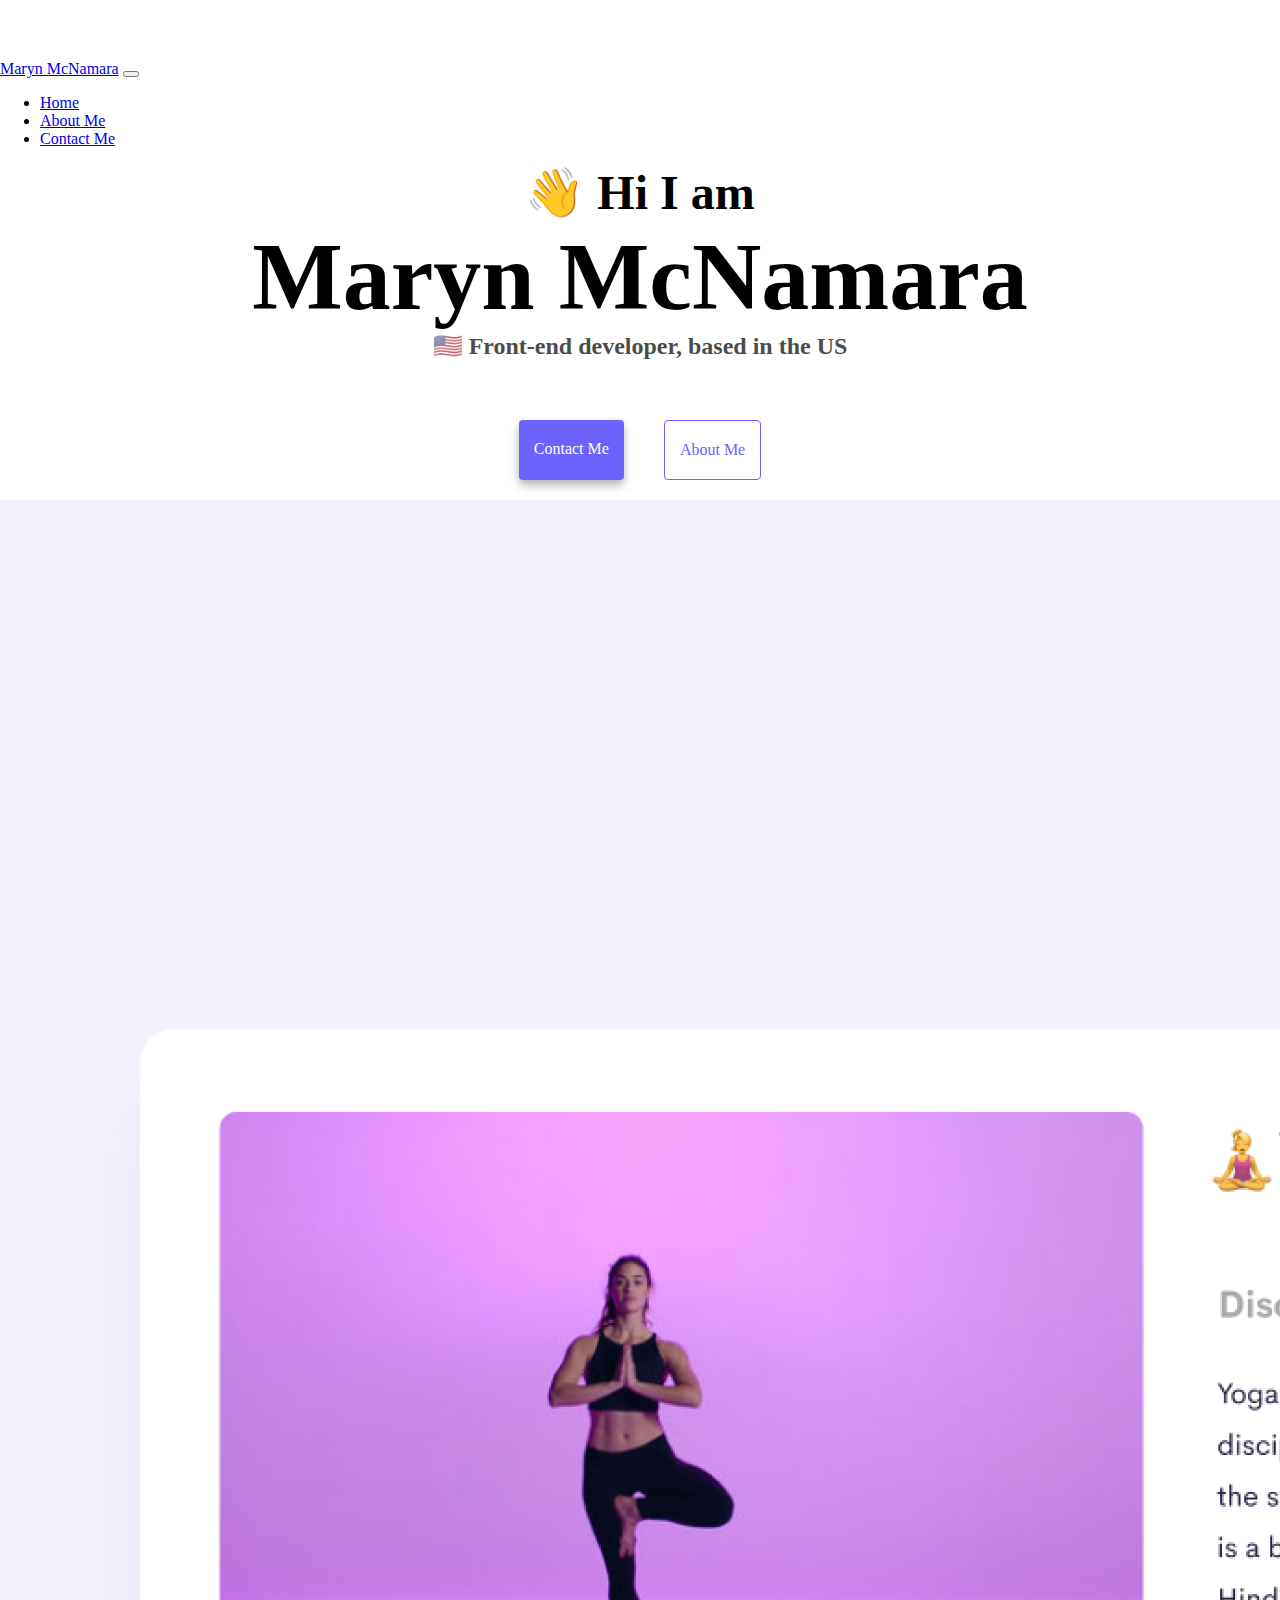
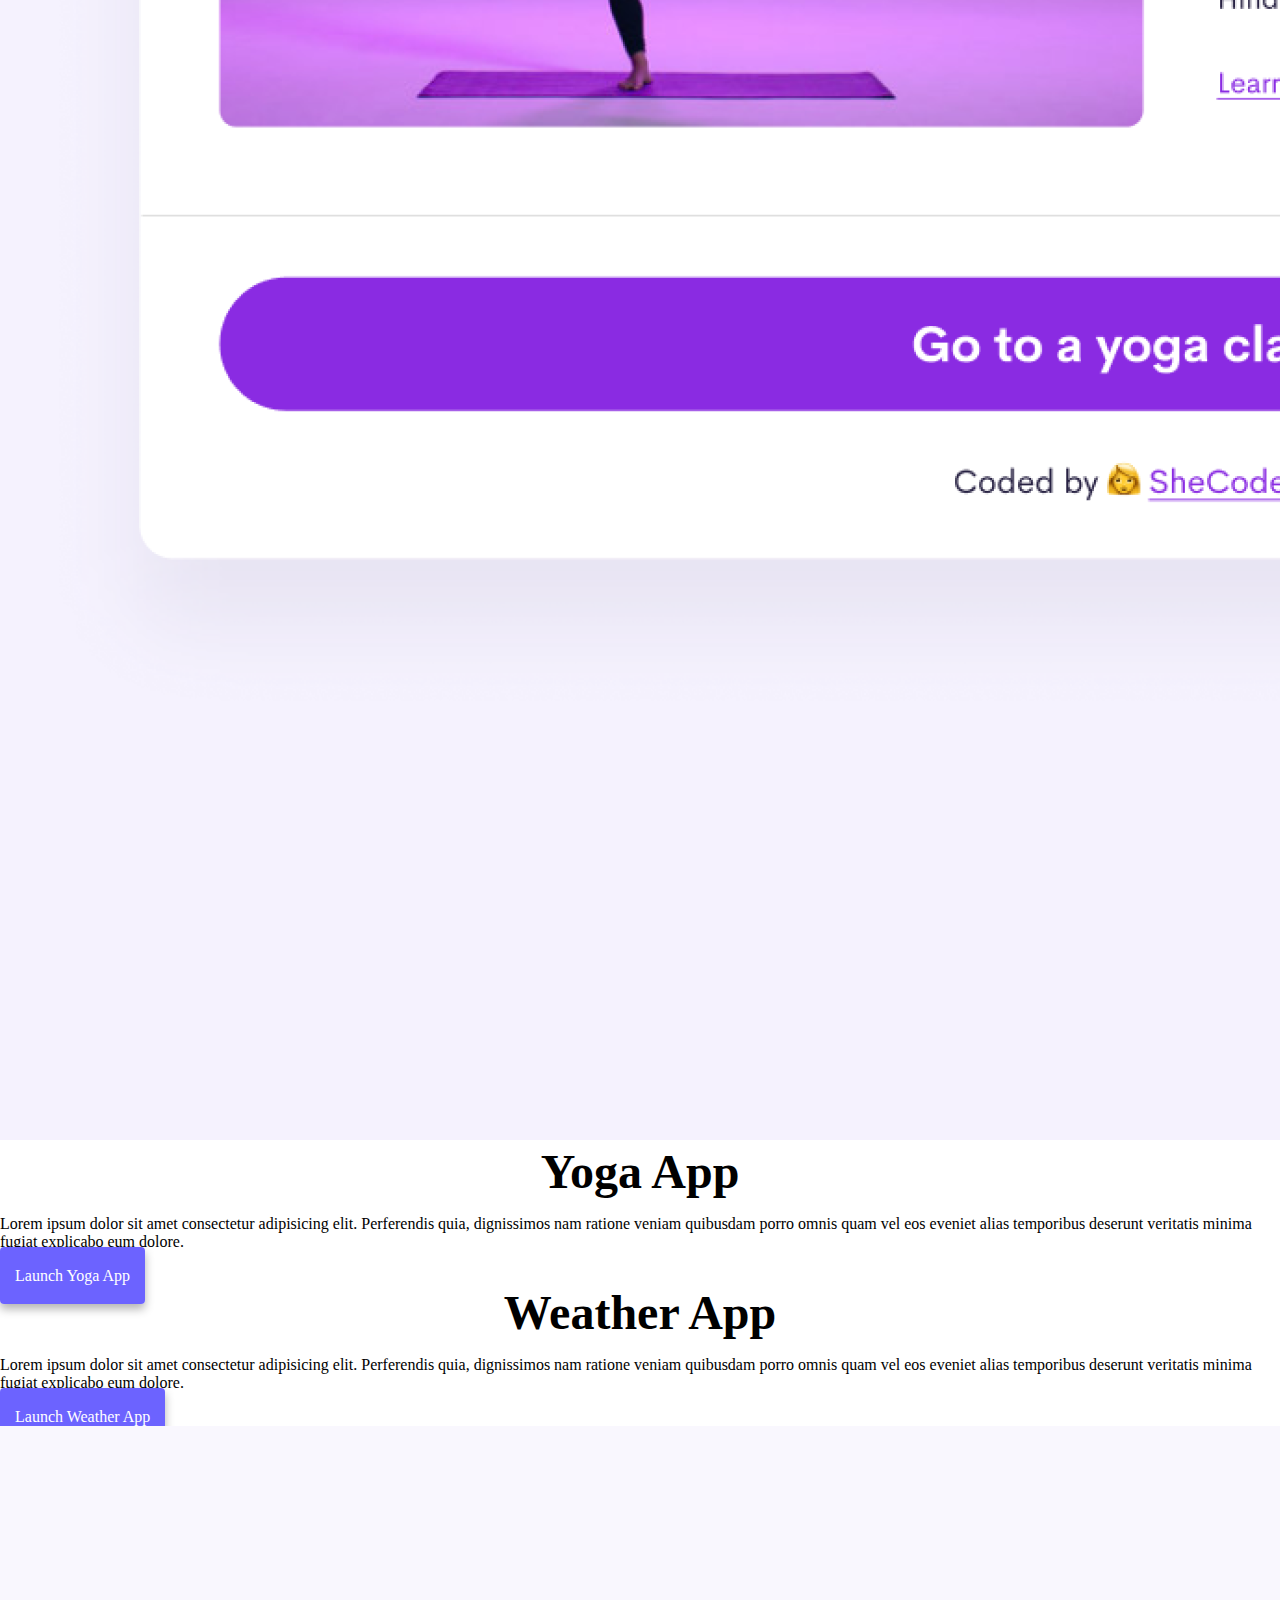
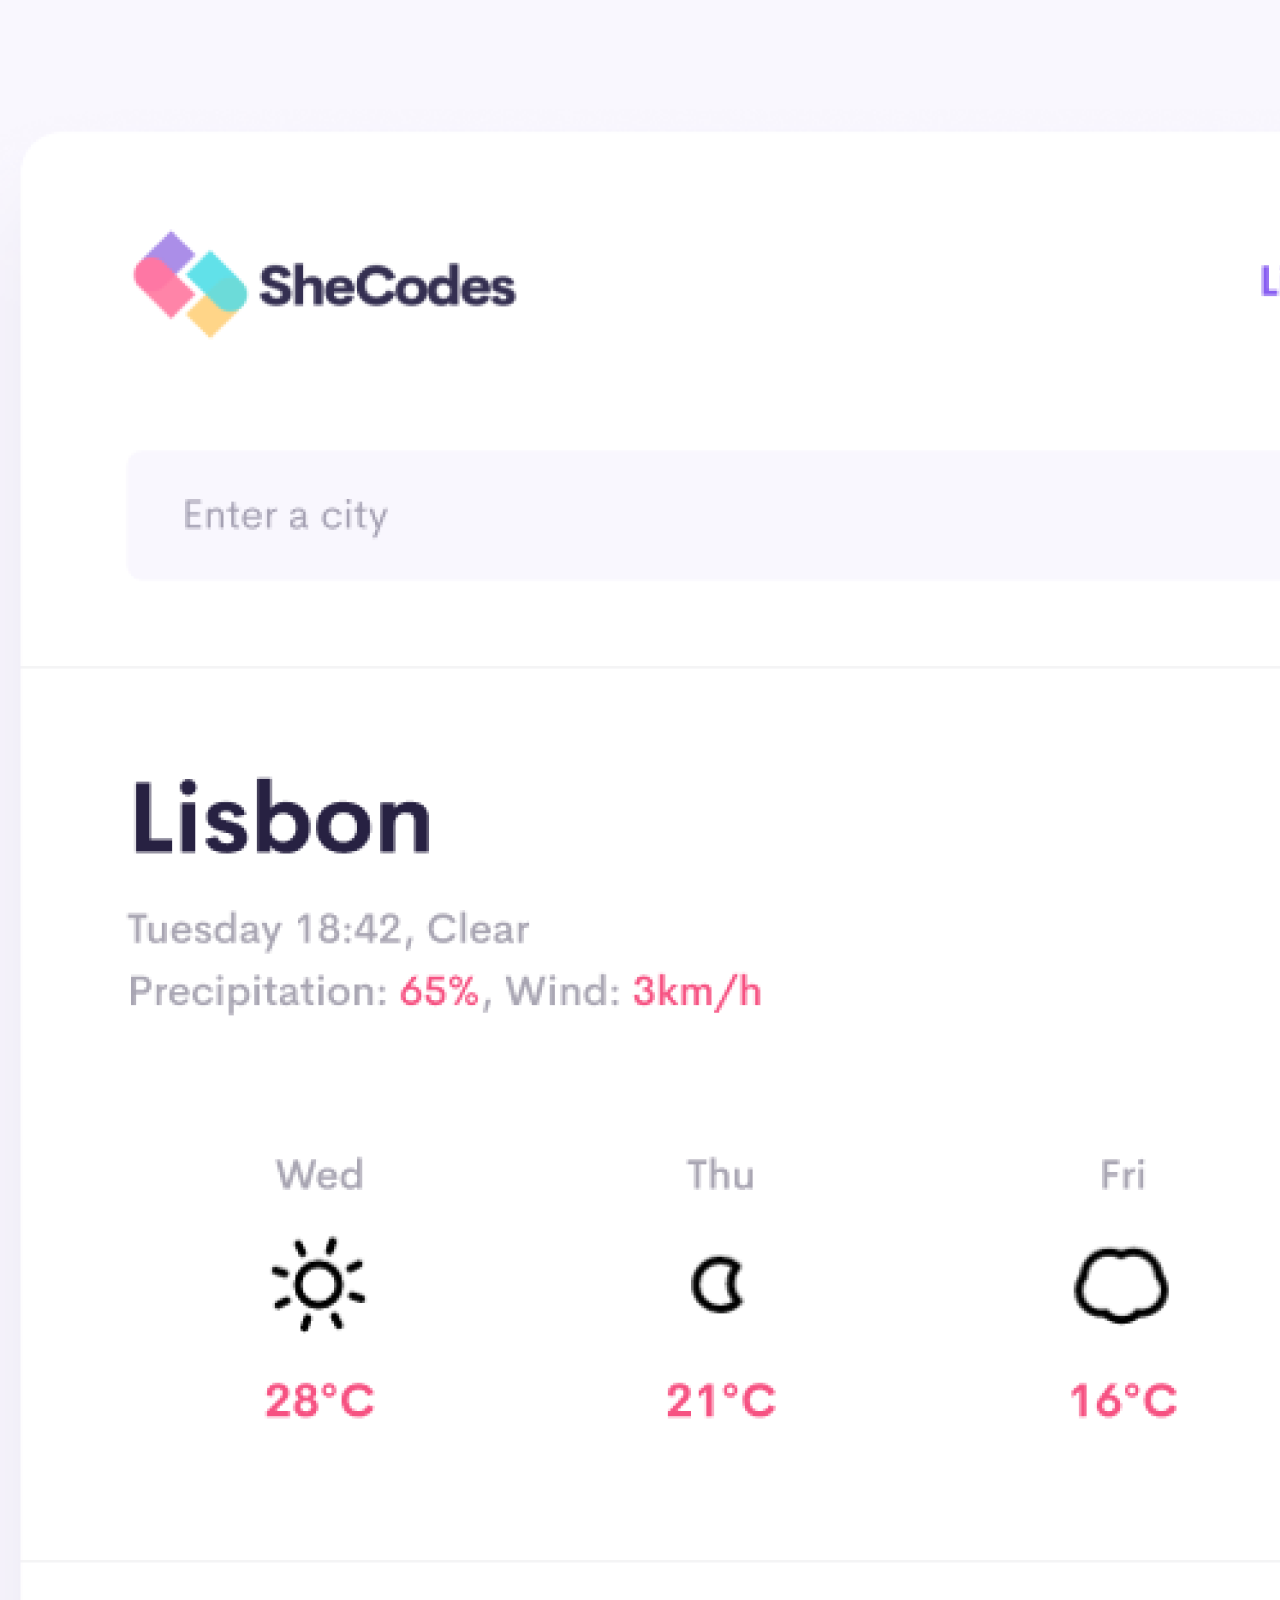
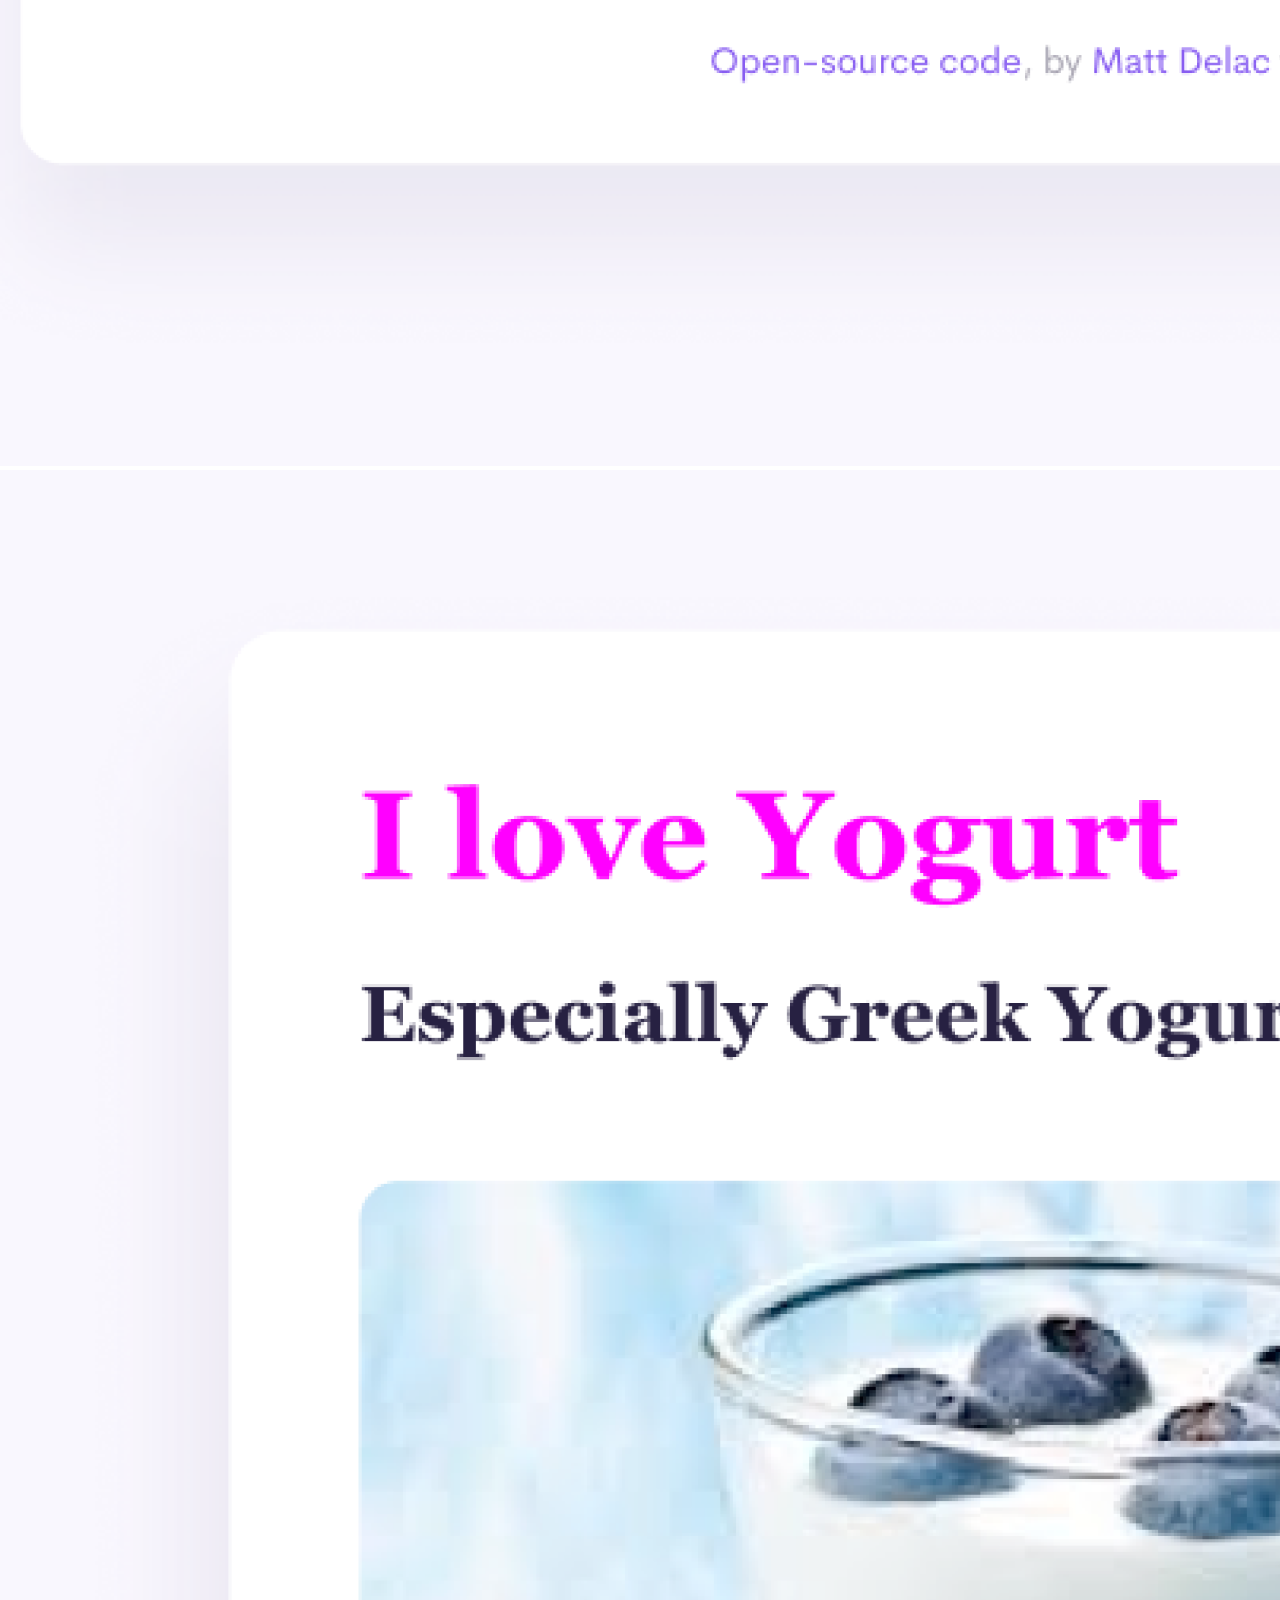
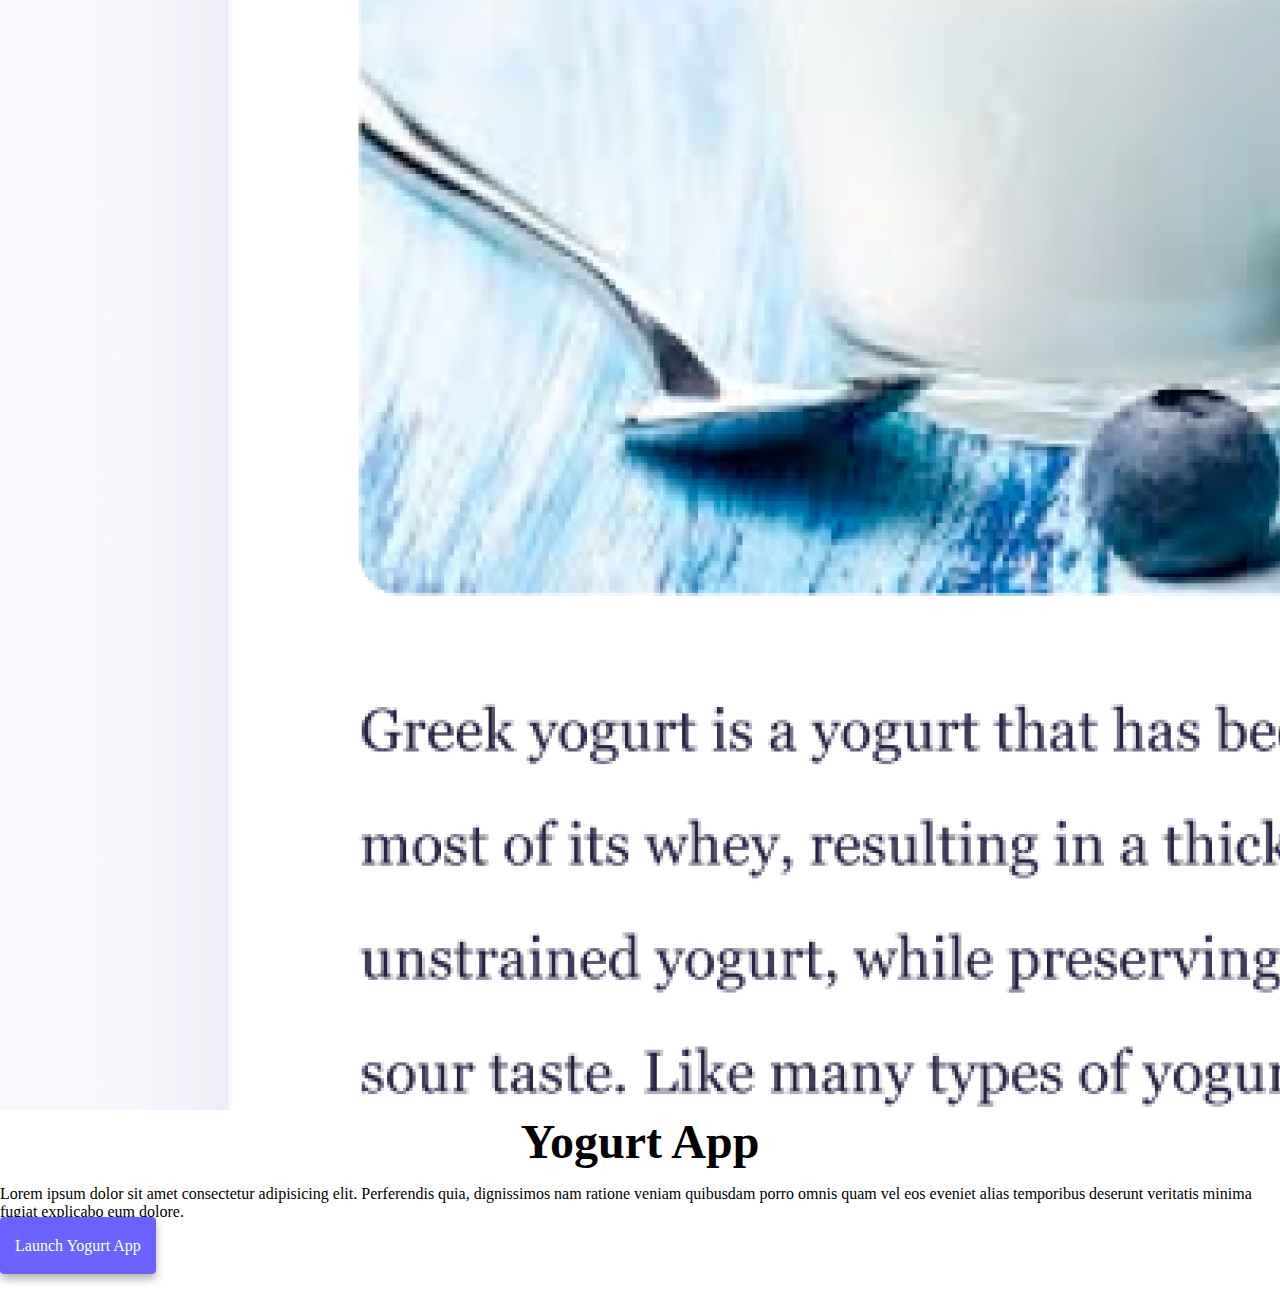
==== index.html @ de612692 "added code from codesandbox project" ====
<!DOCTYPE html>
<html lang="en">
  <head>
    <meta charset="UTF-8" />
    <meta http-equiv="X-UA-Compatible" content="IE=edge" />
    <meta name="viewport" content="width=device-width, initial-scale=1.0" />
    <title>Maryn McNamara</title>
    <link
      href="https://cdn.jsdelivr.net/npm/bootstrap@5.0.0-beta2/dist/css/bootstrap.min.css"
      rel="stylesheet"
      integrity="sha384-BmbxuPwQa2lc/FVzBcNJ7UAyJxM6wuqIj61tLrc4wSX0szH/Ev+nYRRuWlolflfl"
      crossorigin="anonymous"
    />
    <script
      src="https://cdn.jsdelivr.net/npm/bootstrap@5.0.0-beta2/dist/js/bootstrap.bundle.min.js"
      integrity="sha384-b5kHyXgcpbZJO/tY9Ul7kGkf1S0CWuKcCD38l8YkeH8z8QjE0GmW1gYU5S9FOnJ0"
      crossorigin="anonymous"
    ></script>
    <link rel="stylesheet" href="/css/styles.css" />
  </head>
  <body>
    <nav class="navbar navbar-expand-lg navbar-light bg-light fixed-top">
      <div class="container">
        <a class="navbar-brand" href="index.html">Maryn McNamara</a>
        <button
          class="navbar-toggler"
          type="button"
          data-bs-toggle="collapse"
          data-bs-target="#navbarNav"
          aria-controls="navbarNav"
          aria-expanded="false"
          aria-label="Toggle navigation"
        >
          <span class="navbar-toggler-icon"></span>
        </button>
        <div class="collapse navbar-collapse" id="navbarNav">
          <ul class="navbar-nav">
            <li class="nav-item">
              <a class="nav-link active" href="index.html">Home</a>
            </li>
            <li class="nav-item">
              <a class="nav-link active" href="about.html">About Me</a>
            </li>
            <li class="nav-item">
              <a class="nav-link active" href="about.html#contact"
                >Contact Me</a
              >
            </li>
          </ul>
        </div>
      </div>
    </nav>
    <h2>👋 Hi I am</h2>
    <h1>Maryn McNamara</h1>
    <h3>🇺🇸 Front-end developer, based in the US</h3>
    <div class="navigation-links">
      <a href="about.html#contact" class="contact-link">Contact me</a>
      <a href="about.html" class="about-link">About me</a>
    </div>
    <div class="container">
      <div class="row">
        <div class="col-md-6">
          <img src="/images/yoga.png" class="img-fluid rounded" />
        </div>
        <div class="col-md-6">
          <h2 class="mb-3">Yoga App</h2>
          <p>
            Lorem ipsum dolor sit amet consectetur adipisicing elit. Perferendis
            quia, dignissimos nam ratione veniam quibusdam porro omnis quam vel
            eos eveniet alias temporibus deserunt veritatis minima fugiat
            explicabo eum dolore.
          </p>
          <div class="mt-5">
            <a href="#" class="primary-link">Launch Yoga App</a>
          </div>
        </div>
      </div>
      <div class="row mt-5">
        <div class="col-md-6">
          <h2 class="mb-3">Weather App</h2>
          <p>
            Lorem ipsum dolor sit amet consectetur adipisicing elit. Perferendis
            quia, dignissimos nam ratione veniam quibusdam porro omnis quam vel
            eos eveniet alias temporibus deserunt veritatis minima fugiat
            explicabo eum dolore.
          </p>
          <div class="mb-5 mt-5">
            <a href="#" class="primary-link">Launch Weather App</a>
          </div>
        </div>
        <div class="col-md-6">
          <img src="/images/weather.png" class="img-fluid rounded" />
        </div>
      </div>
      <div class="row mt-5">
        <div class="col-md-6">
          <img src="/images/yogurt.png" class="img-fluid rounded" />
        </div>
        <div class="col-md-6">
          <h2 class="mb-3">Yogurt App</h2>
          <p>
            Lorem ipsum dolor sit amet consectetur adipisicing elit. Perferendis
            quia, dignissimos nam ratione veniam quibusdam porro omnis quam vel
            eos eveniet alias temporibus deserunt veritatis minima fugiat
            explicabo eum dolore.
          </p>
          <div class="mt-5">
            <a href="#" class="primary-link">Launch Yogurt App</a>
          </div>
        </div>
      </div>
    </div>
  </body>
</html>
---- css/styles.css ----
:root {
  --primary-color: #6c63ff;
  --secondary-color: #f5f2fe;
  --box-shadow: 0 5px 10px rgba(0, 0, 0, 0.3);
}

body {
  margin: 60px auto;
  max-width: 1300px;
}

h1,
h2,
h3 {
  text-align: center;
  margin: 0;
}

h1 {
  font-size: 96px;
}

h2 {
  font-size: 48px;
}

h3 {
  font-size: 24px;
  opacity: 0.7;
}

.navigation-links {
  display: flex;
  margin-top: 40px;
  justify-content: center;
}

.navigation-links a {
  margin: 20px;
  border-radius: 4px;
  padding: 20px 15px;
  text-decoration: none;
  text-transform: capitalize;
}

.contact-link {
  background: var(--primary-color);
  box-shadow: var(--box-shadow);
  color: white;
}

.about-link {
  color: var(--primary-color);
  border: 1px solid var(--primary-color);
}

.homepage-link {
  color: var(--primary-color);
  text-align: center;
  display: block;
}

.about-paragraphs {
  display: flex;
  margin: 30px 0;
}

.email-link {
  display: flex;
  justify-content: center;
  color: var(--primary-color);
  font-size: 28px;
  text-decoration: none;
}

.email-link:hover {
  text-decoration: underline;
}

.primary-link {
  border-radius: 4px;
  padding: 20px 15px;
  text-decoration: none;
  text-transform: capitalize;
  background: var(--primary-color);
  box-shadow: var(--box-shadow);
  color: white;
}
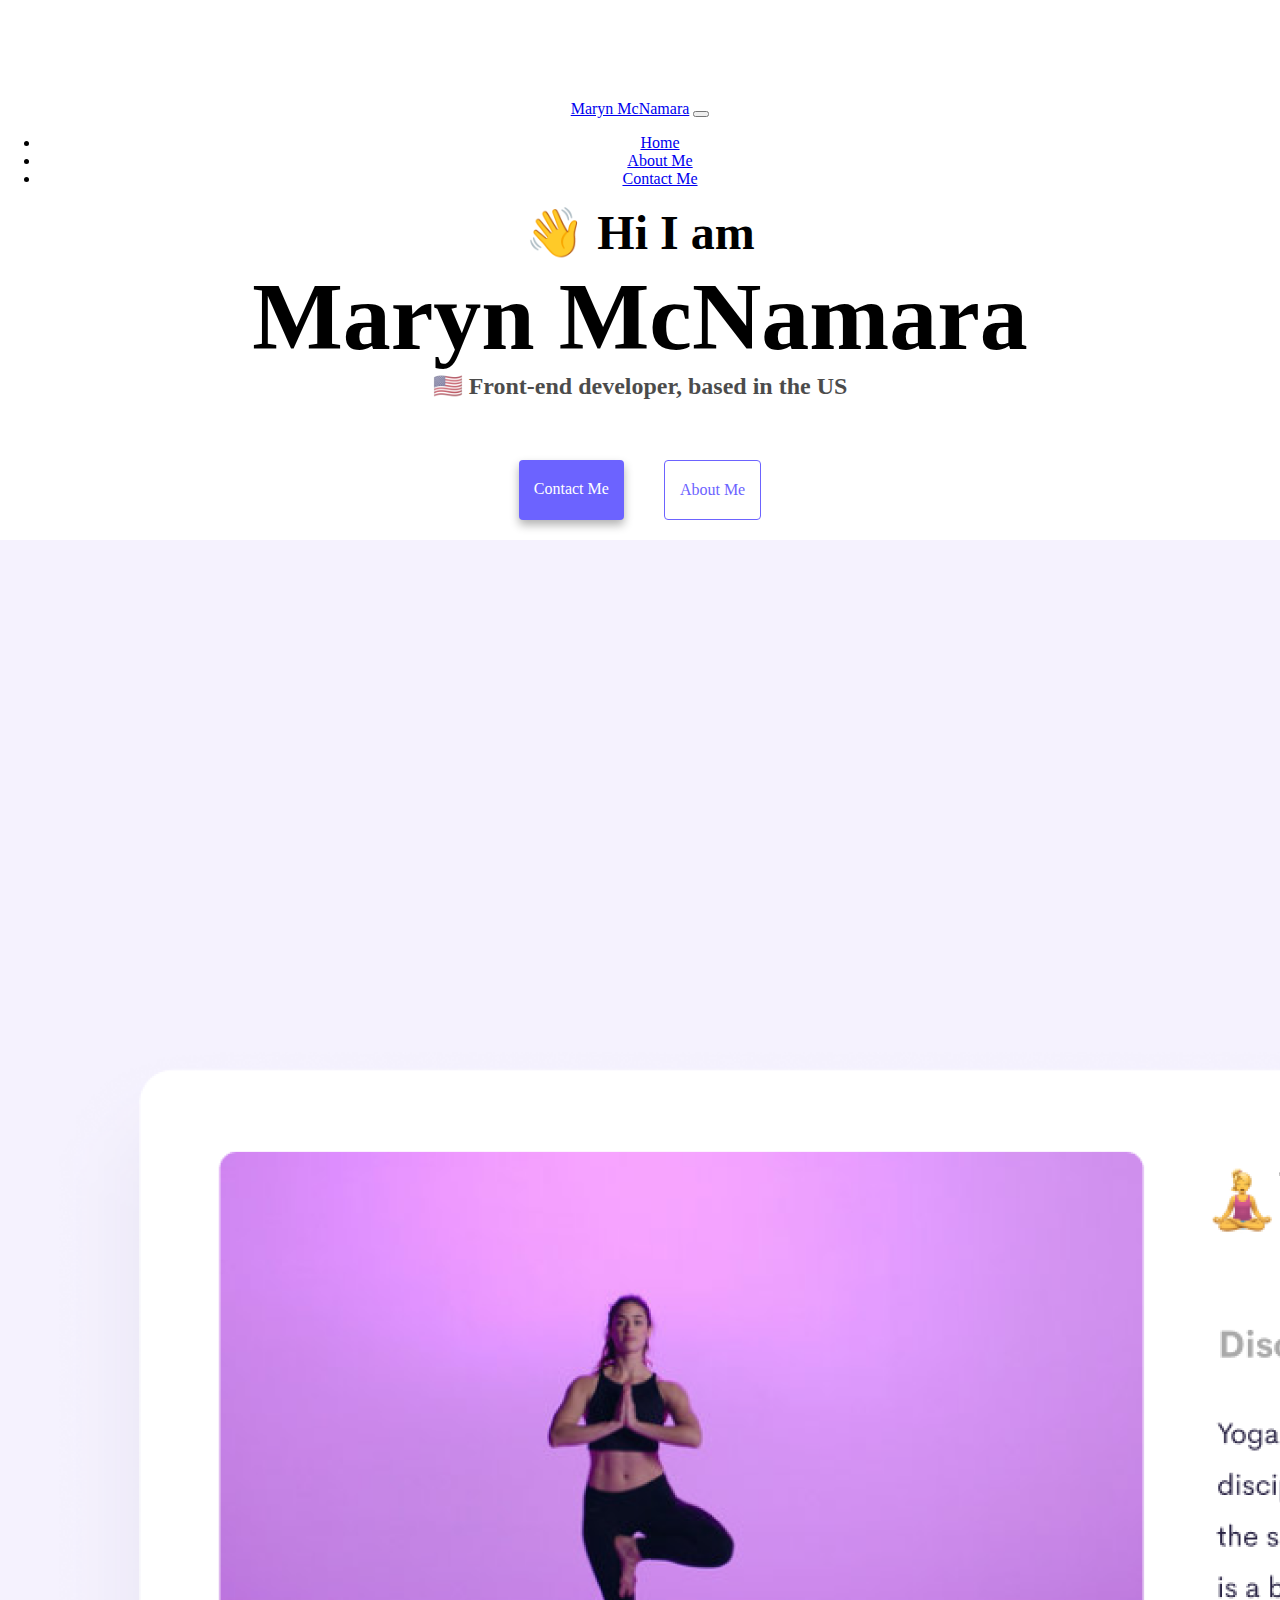
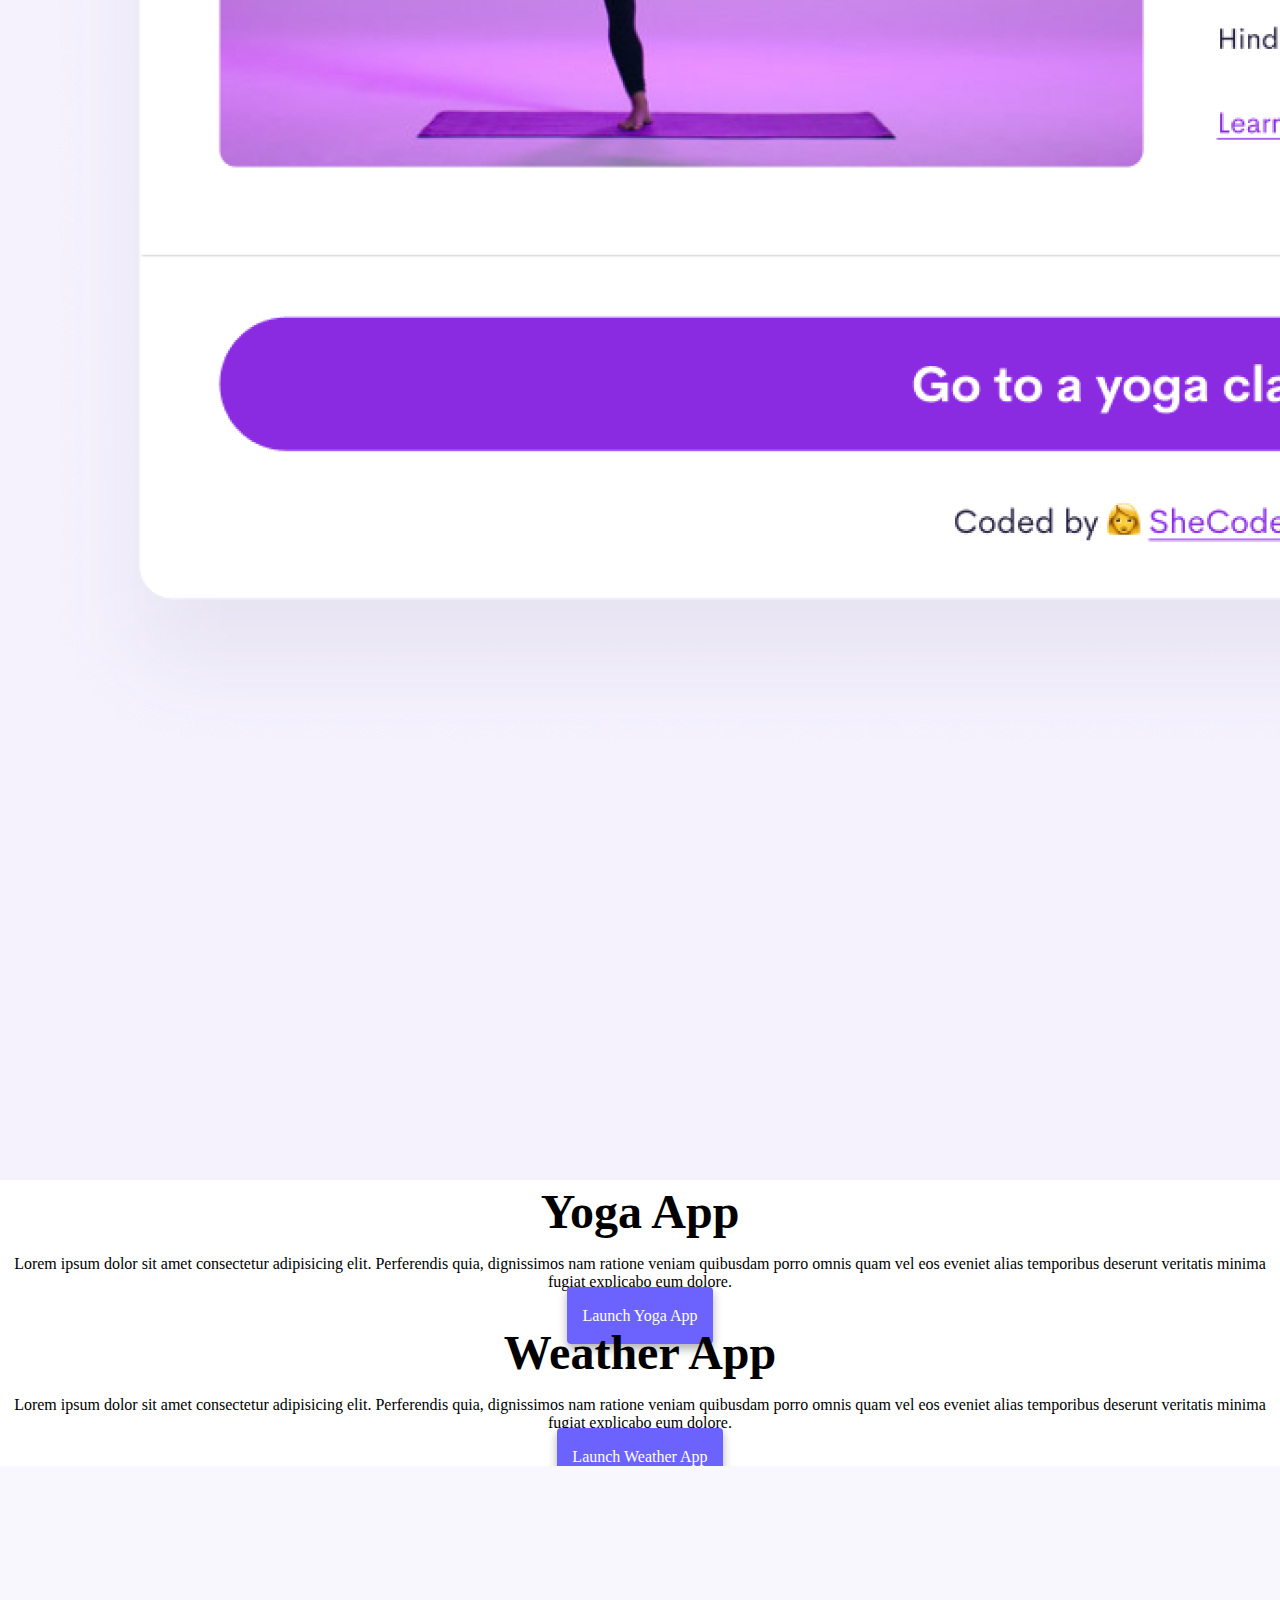
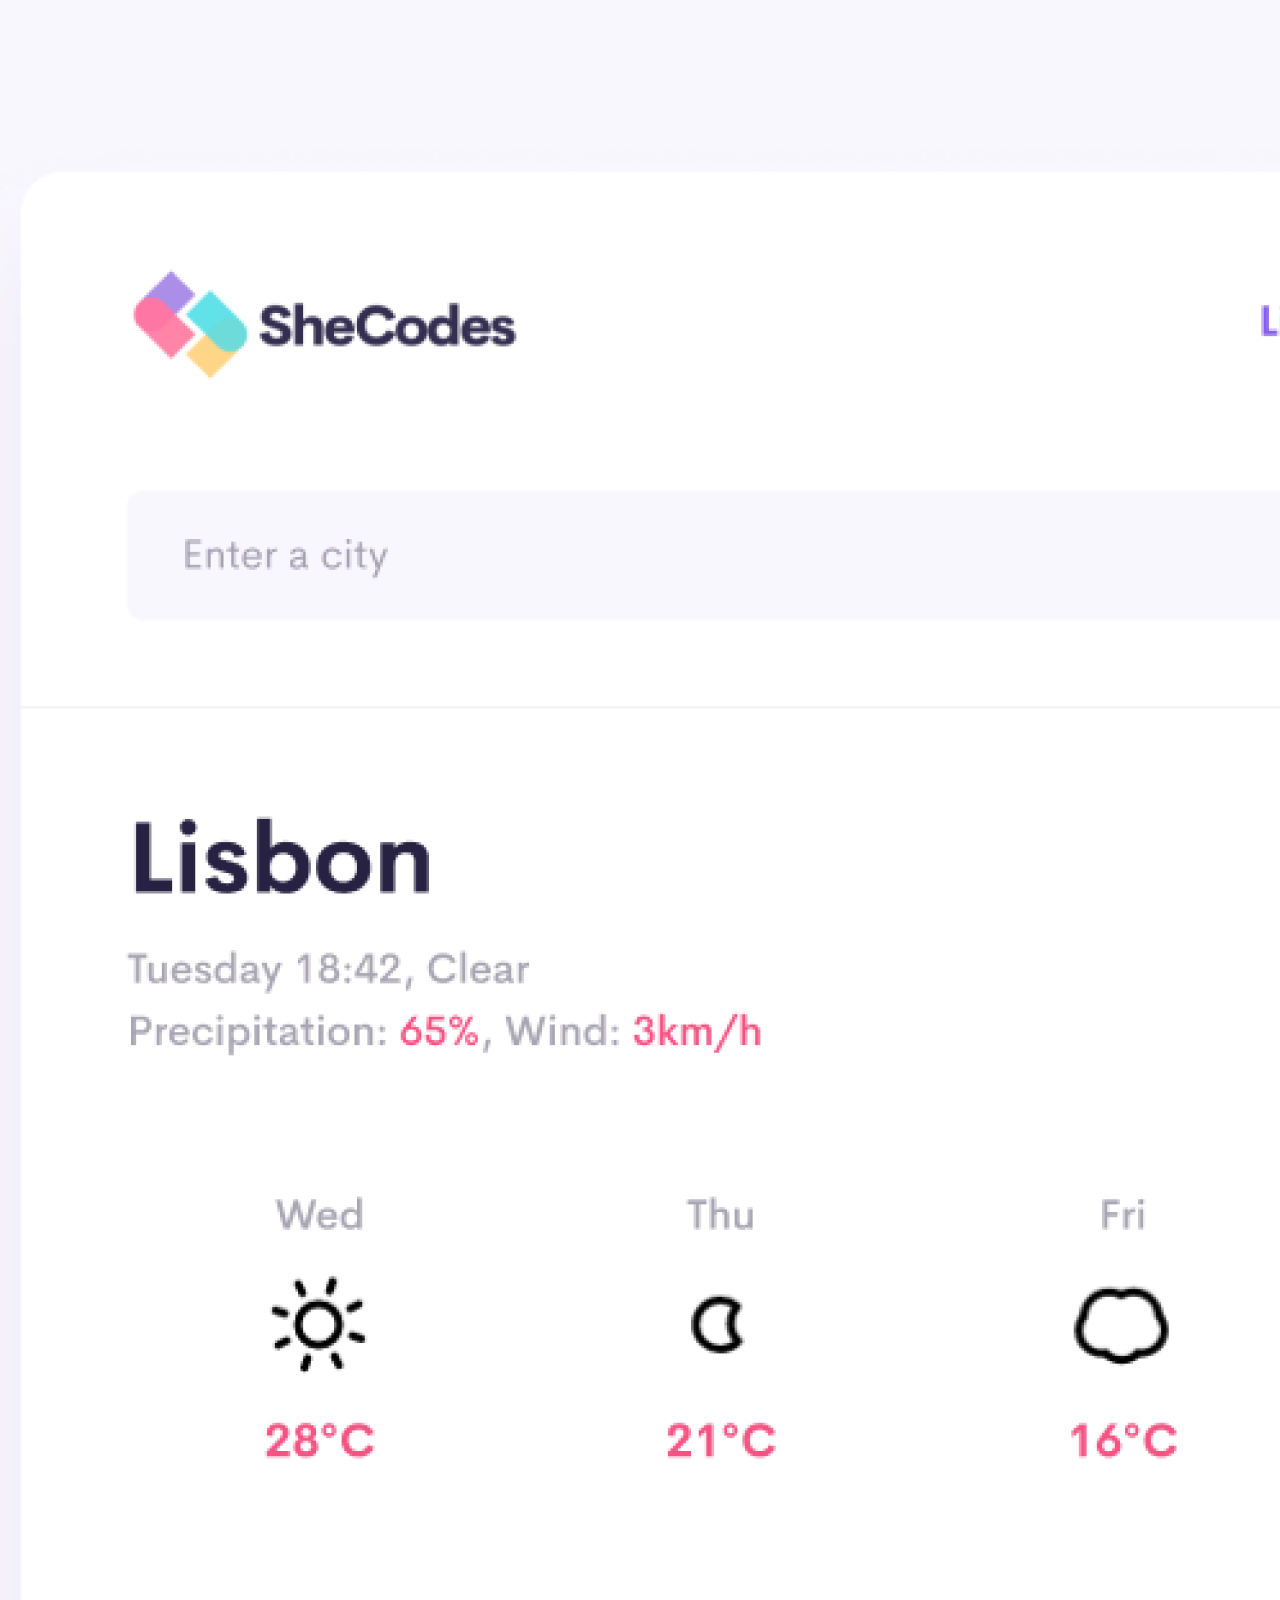
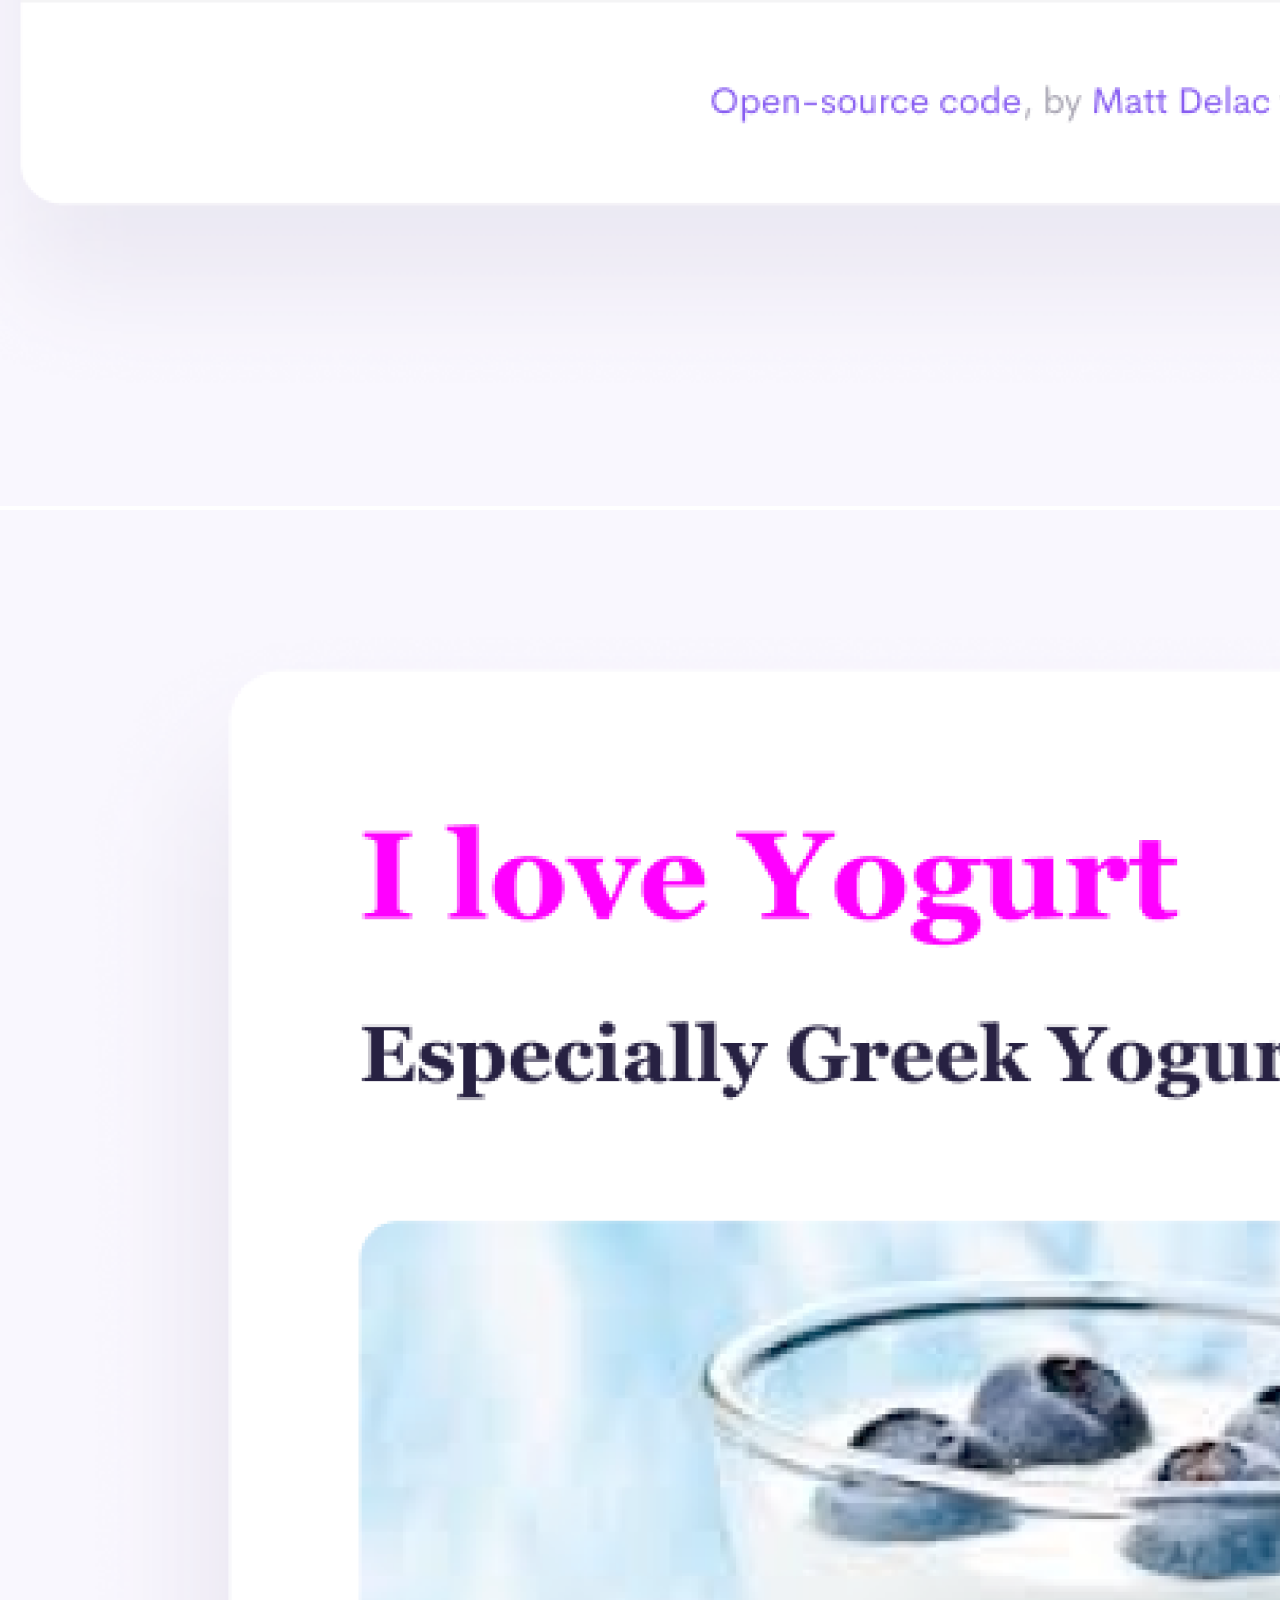
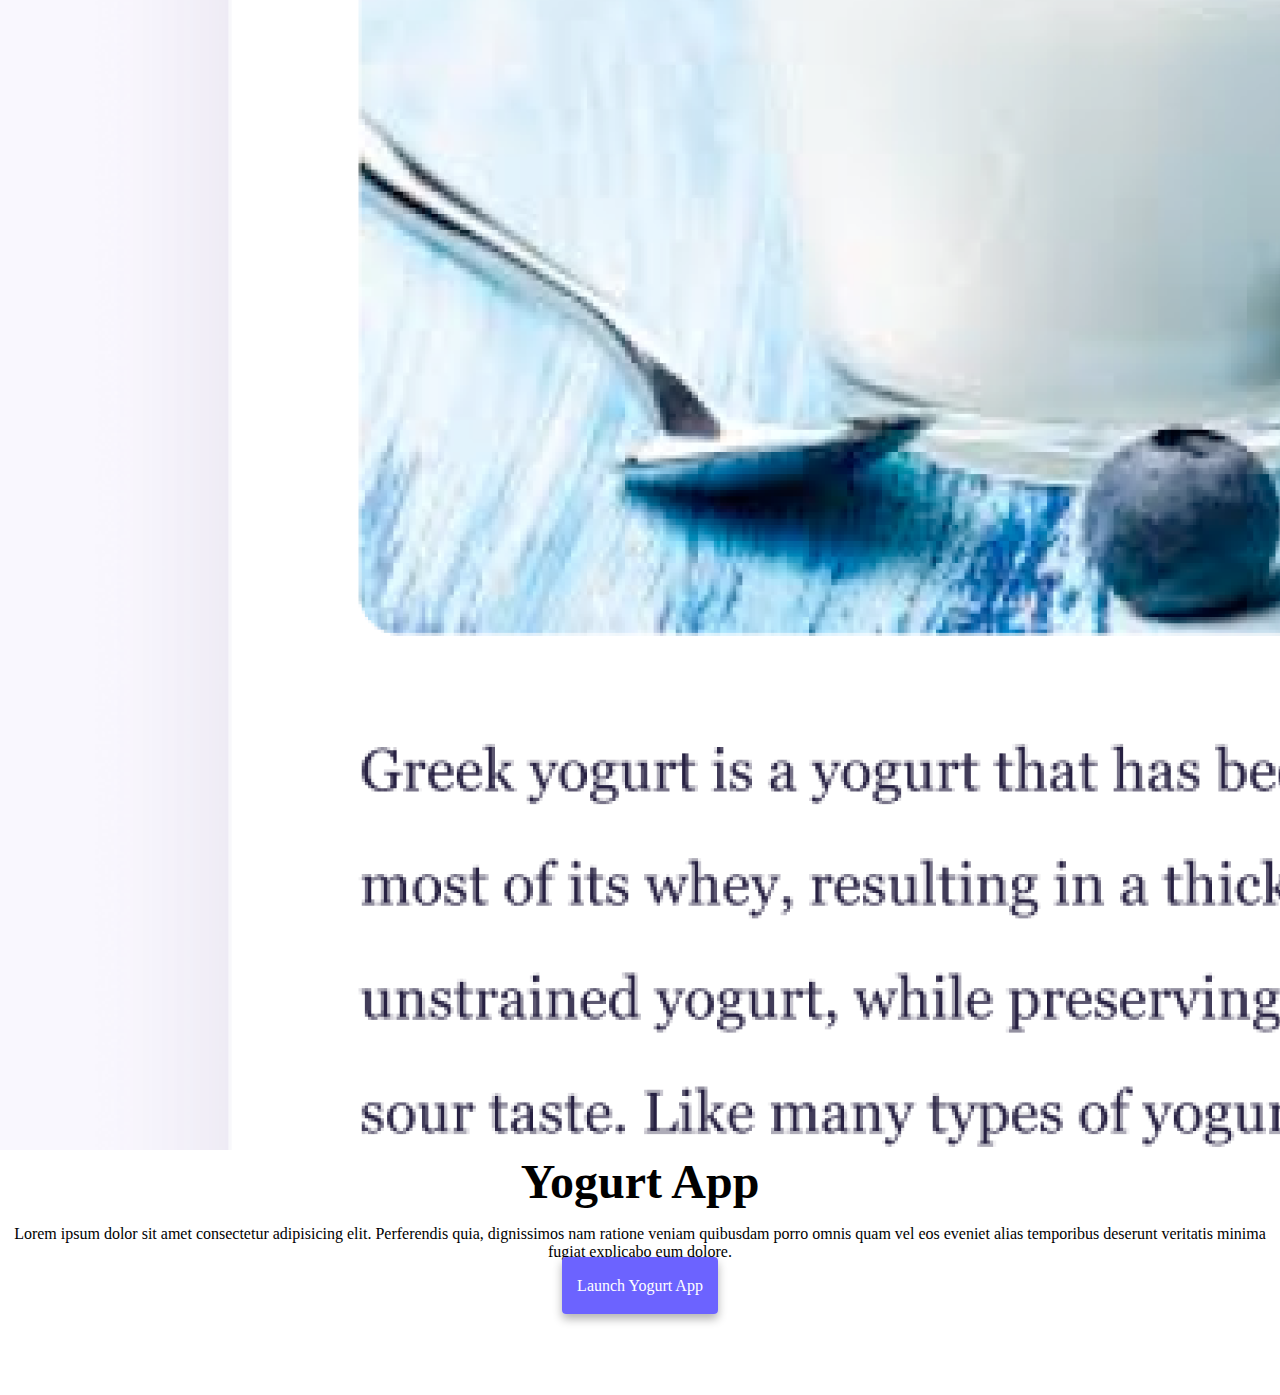
==== commit 14fad24d: "added SEO and mobile device views" ====
--- a/index.html
+++ b/index.html
@@ -4,7 +4,11 @@
     <meta charset="UTF-8" />
     <meta http-equiv="X-UA-Compatible" content="IE=edge" />
     <meta name="viewport" content="width=device-width, initial-scale=1.0" />
-    <title>Maryn McNamara</title>
+    <meta
+      name="description"
+      content="Maryn McNamara is a front-end developer based in the US.  Check out her projects and contact her for job inquires!"
+    />
+    <title>Front-end Developer - Maryn McNamara</title>
     <link
       href="https://cdn.jsdelivr.net/npm/bootstrap@5.0.0-beta2/dist/css/bootstrap.min.css"
       rel="stylesheet"
@@ -36,13 +40,26 @@
         <div class="collapse navbar-collapse" id="navbarNav">
           <ul class="navbar-nav">
             <li class="nav-item">
-              <a class="nav-link active" href="index.html">Home</a>
+              <a
+                class="nav-link active"
+                href="index.html"
+                title="Maryn McNamara Homepage"
+                >Home</a
+              >
             </li>
             <li class="nav-item">
-              <a class="nav-link active" href="about.html">About Me</a>
+              <a
+                class="nav-link active"
+                href="about.html"
+                title="About Maryn McNamara"
+                >About Me</a
+              >
             </li>
             <li class="nav-item">
-              <a class="nav-link active" href="about.html#contact"
+              <a
+                class="nav-link active"
+                href="about.html#contact"
+                title="Contact Maryn McNamara"
                 >Contact Me</a
               >
             </li>
@@ -54,13 +71,23 @@
     <h1>Maryn McNamara</h1>
     <h3>🇺🇸 Front-end developer, based in the US</h3>
     <div class="navigation-links">
-      <a href="about.html#contact" class="contact-link">Contact me</a>
-      <a href="about.html" class="about-link">About me</a>
+      <a
+        href="about.html#contact"
+        class="contact-link"
+        title="Contact Maryn McNamara"
+        >Contact me</a
+      >
+      <a href="about.html" class="about-link" title="About Maryn McNamara"
+        >About me</a
+      >
     </div>
     <div class="container">
       <div class="row">
         <div class="col-md-6">
-          <img src="/images/yoga.png" class="img-fluid rounded" />
+          <img
+            src="/images/yoga.png"
+            class="img-fluid rounded d-none d-sm-block"
+          />
         </div>
         <div class="col-md-6">
           <h2 class="mb-3">Yoga App</h2>
@@ -71,7 +98,9 @@
             explicabo eum dolore.
           </p>
           <div class="mt-5">
-            <a href="#" class="primary-link">Launch Yoga App</a>
+            <a href="#" class="primary-link project-link" title="Yoga Project"
+              >Launch Yoga App</a
+            >
           </div>
         </div>
       </div>
@@ -85,16 +114,27 @@
             explicabo eum dolore.
           </p>
           <div class="mb-5 mt-5">
-            <a href="#" class="primary-link">Launch Weather App</a>
+            <a
+              href="#"
+              class="primary-link project-link"
+              title="Weather App Project"
+              >Launch Weather App</a
+            >
           </div>
         </div>
         <div class="col-md-6">
-          <img src="/images/weather.png" class="img-fluid rounded" />
+          <img
+            src="/images/weather.png"
+            class="img-fluid rounded d-none d-sm-block"
+          />
         </div>
       </div>
       <div class="row mt-5">
         <div class="col-md-6">
-          <img src="/images/yogurt.png" class="img-fluid rounded" />
+          <img
+            src="/images/yogurt.png"
+            class="img-fluid roundedd-none d-sm-block"
+          />
         </div>
         <div class="col-md-6">
           <h2 class="mb-3">Yogurt App</h2>
@@ -105,7 +145,9 @@
             explicabo eum dolore.
           </p>
           <div class="mt-5">
-            <a href="#" class="primary-link">Launch Yogurt App</a>
+            <a href="#" class="primary-link project-link" title="Yogurt Project"
+              >Launch Yogurt App</a
+            >
           </div>
         </div>
       </div>
--- a/css/styles.css
+++ b/css/styles.css
@@ -5,14 +5,13 @@
 }
 
 body {
-  margin: 60px auto;
-  max-width: 1300px;
+  margin: 100px 0;
+  text-align: center;
 }
 
 h1,
 h2,
 h3 {
-  text-align: center;
   margin: 0;
 }
 
@@ -86,3 +85,24 @@
   box-shadow: var(--box-shadow);
   color: white;
 }
+@media (max-width: 576px) {
+  h1 {
+    font-size: 48px;
+    line-height: 1.5;
+  }
+
+  h2 {
+    font-size: 32px;
+    text-align: center;
+  }
+
+  p {
+    text-align: center;
+  }
+
+  .project-link {
+    display: block;
+    text-align: center;
+    margin: 0 20px;
+  }
+}
